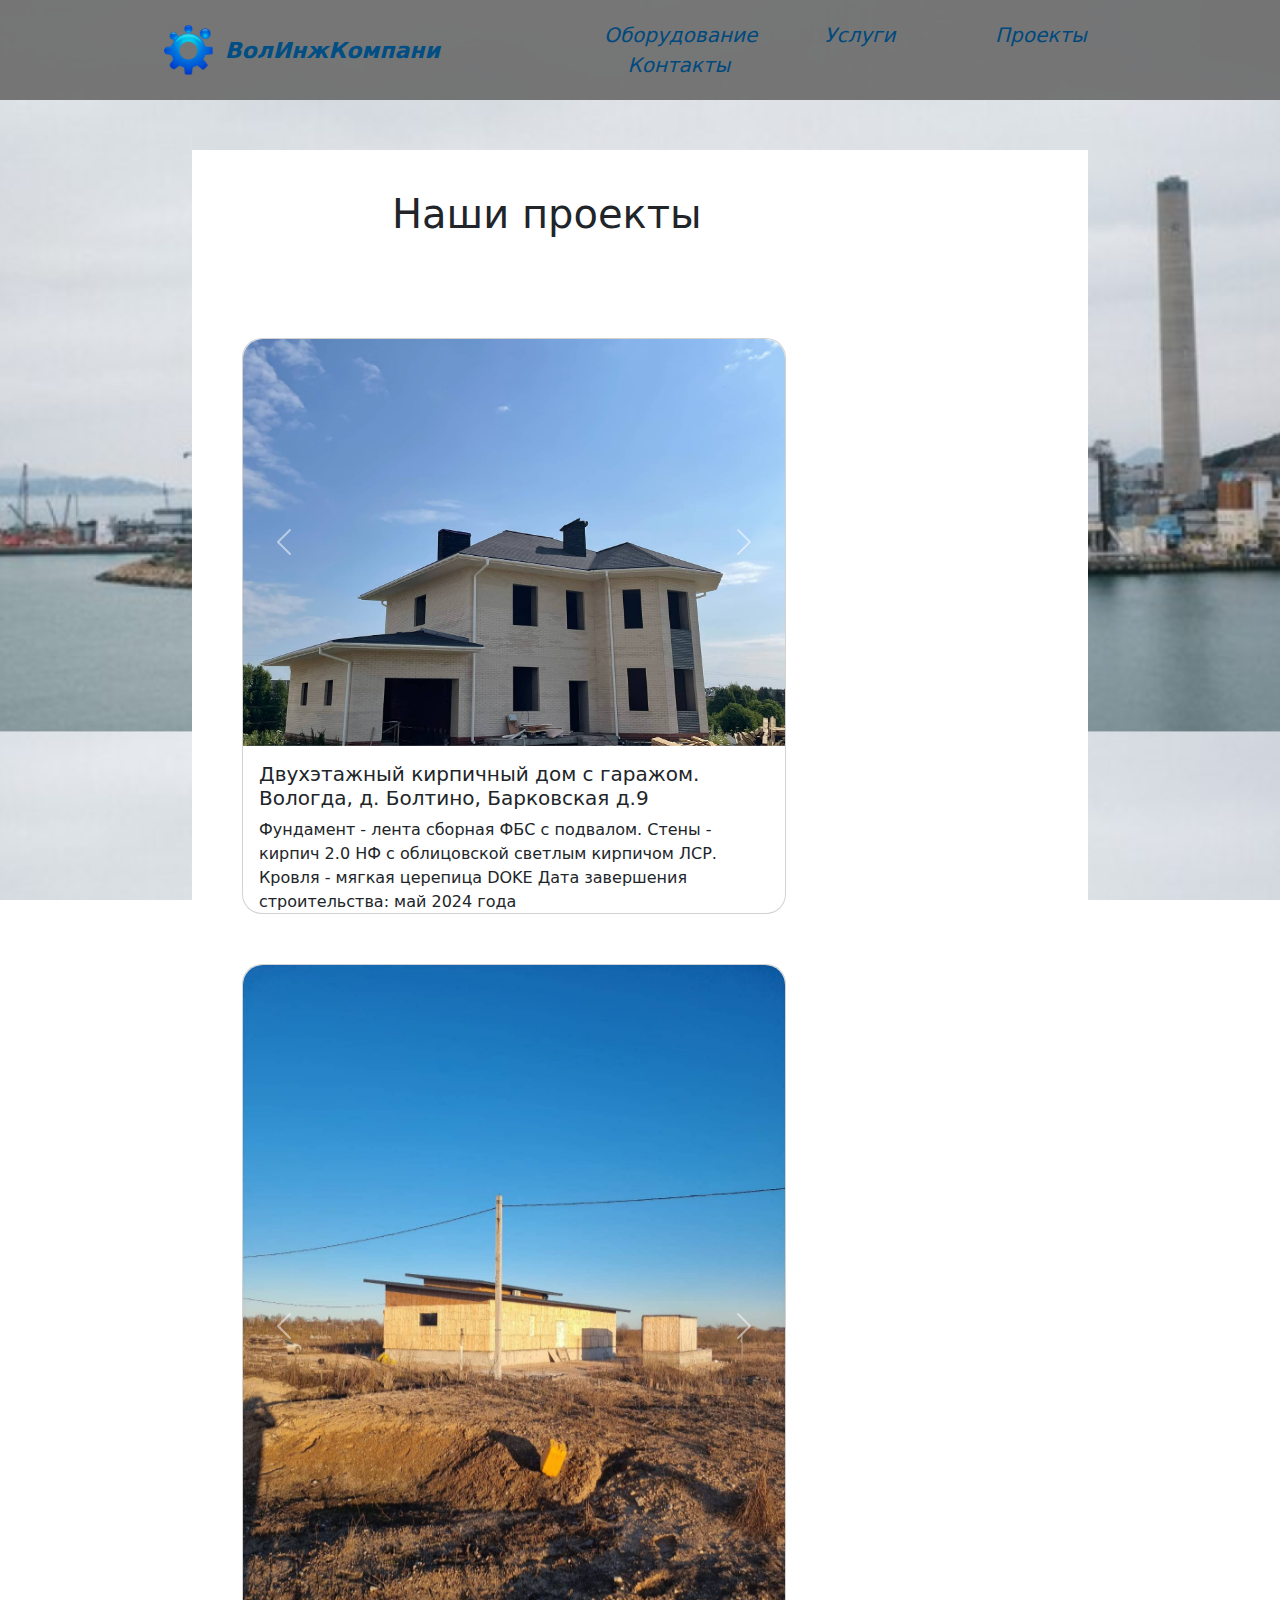
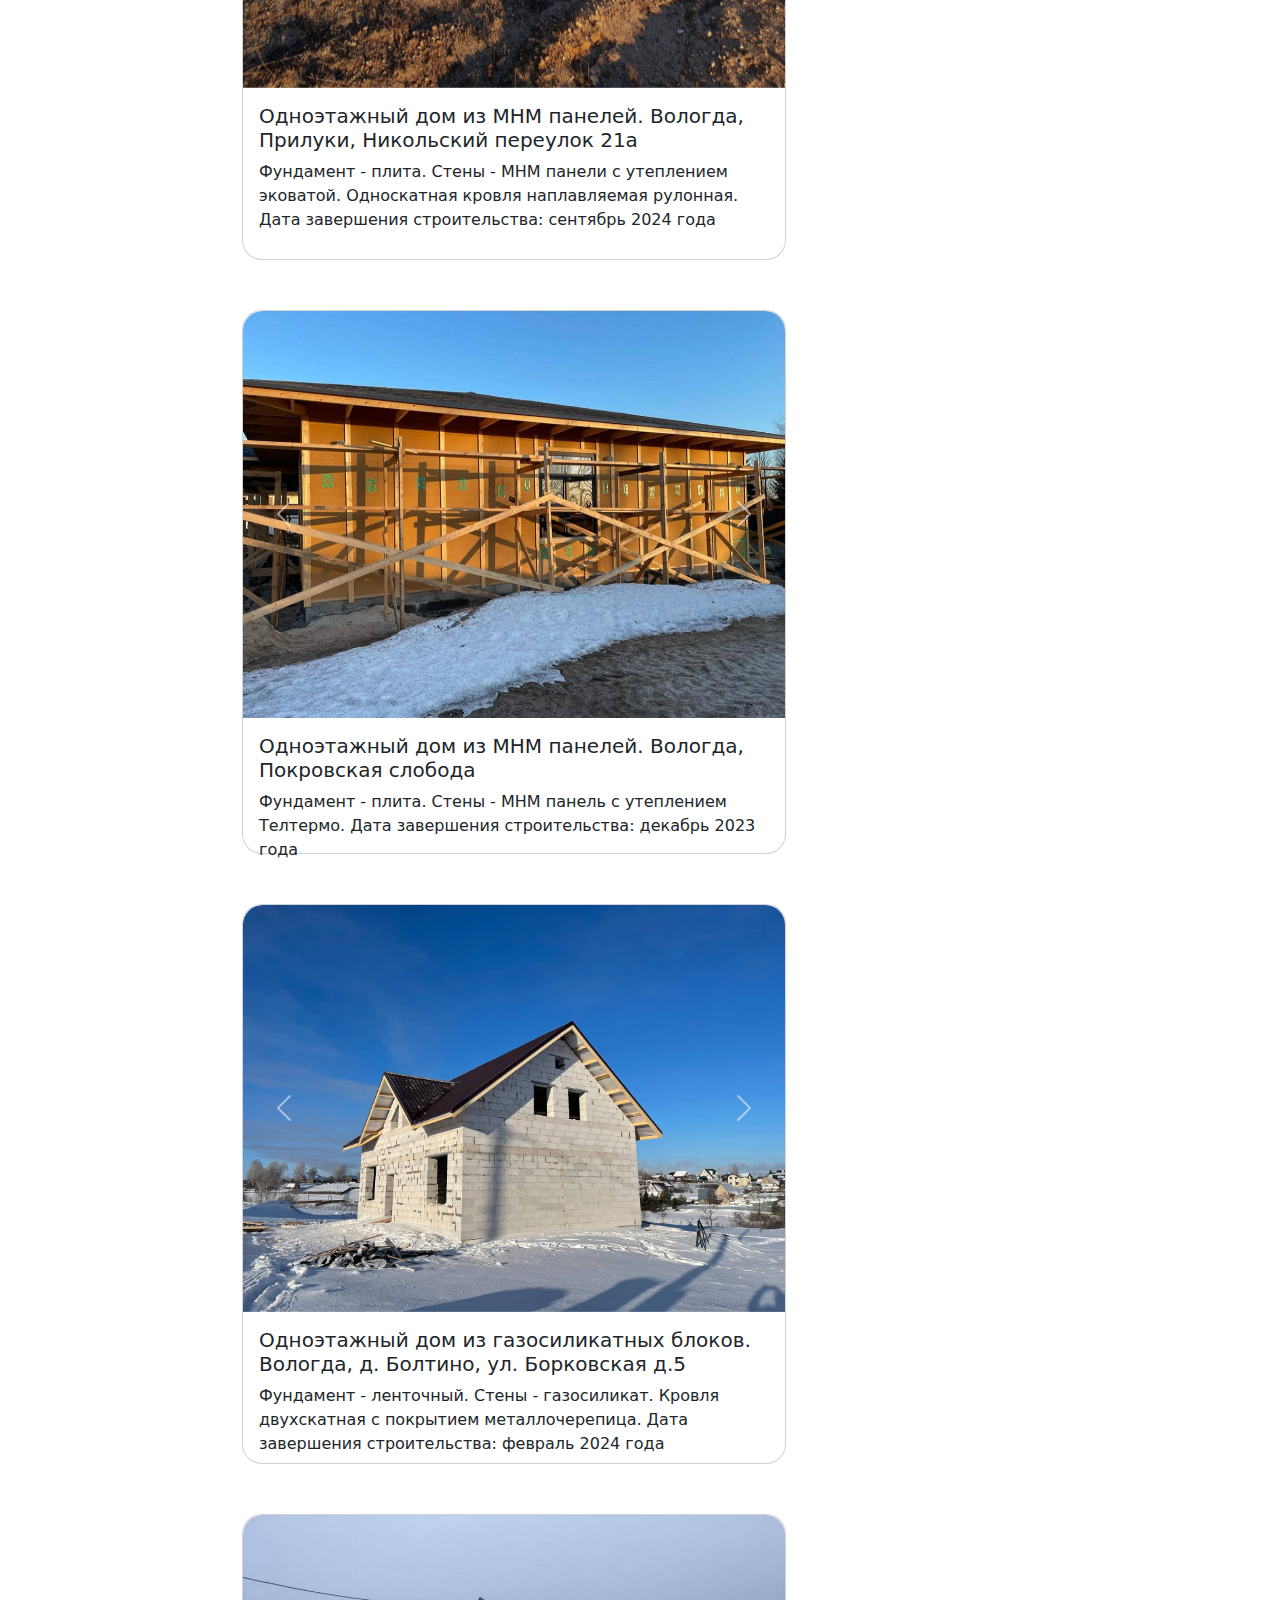
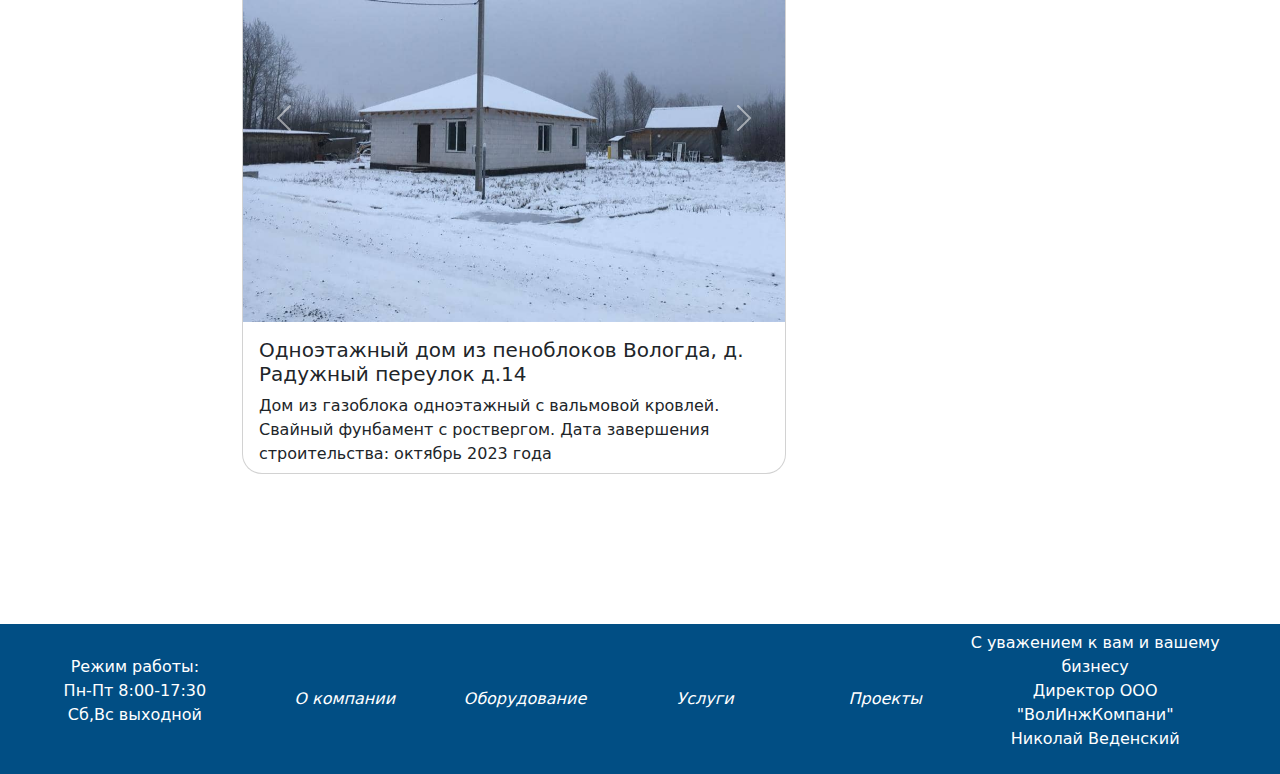
==== project.html @ 5e0e1bfe "Add files via upload" ====
<!DOCTYPE html>
<html lang="en">
<head>
    <link rel="icon" href="img/logo.png" />
    <meta charset="UTF-8">
    <meta name="viewport" content="width=device-width, initial-scale=1.0">
    <link rel="stylesheet" href="style.css" />
    <link href="https://cdn.jsdelivr.net/npm/bootstrap@5.3.3/dist/css/bootstrap.min.css" rel="stylesheet" integrity="sha384-QWTKZyjpPEjISv5WaRU9OFeRpok6YctnYmDr5pNlyT2bRjXh0JMhjY6hW+ALEwIH" crossorigin="anonymous">
    <title>ВолИнжКомпани-Проекты</title>
</head>
<body style="display: flex; align-items: center; flex-direction: column;">
    <header>
        <div class="logo">
          <a name="kompan" class="logo" href="index.html"><img src="img/logo.png" style="margin-right: 10px; height: 50px;" alt="логотип" />ВолИнжКомпани</a>
        </div>
        <div class="hd-button">
          <a class="hd-bs" href="#obor">Оборудование</a>
          <a class="hd-bs" href="#equi">Услуги</a>
          <a class="hd-bs" href="#project1">Проекты</a>
          <a class="hd-bs" href="#kontact">Контакты</a>
        </div>
      </header>

    <div class="body-project2">
        <h1 style="margin-top: 40px;" class="h1_ob"><a name="project1" href="#"></a>Наши проекты</h1 >


            <div class="proj-b" style="width: 100%;padding: 50px;">
              <div class="card" style="width: 34rem;height: 36rem; border-radius: 20px; ">
                <div id="carouselExample" class="carousel slide">
                    <div class="carousel-inner" style="border-radius: 20px 20px 0 0;">
                      <div class="carousel-item active ">
                        <img src="img/project1/image1.jpg" class="d-block w-100" alt="...">
                      </div>
                      <div class="carousel-item">
                        <img src="img/project1/image2.jpg" class="d-block w-100" alt="...">
                      </div>
                      <div class="carousel-item">
                        <img src="img/project1/image3.jpg" class="d-block w-100" alt="...">
                      </div><div class="carousel-item">
                        <img src="img/project1/image4.jpg" class="d-block w-100" alt="...">
                      </div>
                    </div>
                    <button class="carousel-control-prev" type="button" data-bs-target="#carouselExample" data-bs-slide="prev">
                      <span class="carousel-control-prev-icon" aria-hidden="true"></span>
                      <span class="visually-hidden">Предыдущий</span>
                    </button>
                    <button class="carousel-control-next" type="button" data-bs-target="#carouselExample" data-bs-slide="next">
                      <span class="carousel-control-next-icon" aria-hidden="true"></span>
                      <span class="visually-hidden">Следующий</span>
                    </button>
                  </div>
                <div class="card-body">
                  <h5 class="card-title">Двухэтажный кирпичный дом с гаражом. Вологда, д. Болтино, Барковская д.9</h5>
                  <p class="card-text">Фундамент - лента сборная ФБС с подвалом. Стены - кирпич 2.0 НФ с облицовской светлым кирпичом ЛСР. Кровля - мягкая церепица DOKE
                    Дата завершения строительства: май 2024 года</p>
                </div>
              </div> 

              <div class="card" style="width: 34rem; height: 56rem; border-radius: 20px;">
                <div id="carouselExample1" class="carousel slide">
                    <div class="carousel-inner" style="border-radius: 20px 20px 0 0;">
                      <div class="carousel-item active">
                        <img src="img/project2/image1.jpg" class="d-block w-100" alt="...">
                      </div>
                      <div class="carousel-item">
                        <img src="img/project2/image2.jpg" class="d-block w-100" alt="...">
                      </div>
                      <div class="carousel-item">
                        <img src="img/project2/image3.jpg" class="d-block w-100" alt="...">
                      </div><div class="carousel-item">
                        <img src="img/project2/image4.jpg" class="d-block w-100" alt="...">
                      </div>
                    </div>
                    <button class="carousel-control-prev" type="button" data-bs-target="#carouselExample1" data-bs-slide="prev">
                      <span class="carousel-control-prev-icon" aria-hidden="true"></span>
                      <span class="visually-hidden">Предыдущий</span>
                    </button>
                    <button class="carousel-control-next" type="button" data-bs-target="#carouselExample1" data-bs-slide="next">
                      <span class="carousel-control-next-icon" aria-hidden="true"></span>
                      <span class="visually-hidden">Следующий</span>
                    </button>
                  </div>
                <div class="card-body">
                  <h5 class="card-title">Одноэтажный дом из MHM панелей. Вологда, Прилуки, Никольский переулок 21а</h5>
                  <p class="card-text">Фундамент - плита. Стены - MHM панели с утеплением эковатой. Односкатная кровля наплавляемая рулонная.
                    Дата завершения строительства: сентябрь 2024 года</p>
                </div>
              </div>


              <div class="card" style="width: 34rem; height:34rem ; border-radius: 20px;">
                <div id="carouselExample2" class="carousel slide">
                    <div class="carousel-inner" style="border-radius: 20px 20px 0 0;">
                      <div class="carousel-item active">
                        <img src="img/project3/image1.jpg" class="d-block w-100" alt="...">
                      </div>
                      <div class="carousel-item">
                        <img src="img/project3/image2.jpg" class="d-block w-100" alt="...">
                      </div>
                      <div class="carousel-item">
                        <img src="img/project3/image3.jpg" class="d-block w-100" alt="...">
                      </div><div class="carousel-item">
                        <img src="img/project3/image4.jpg" class="d-block w-100" alt="...">
                      </div><div class="carousel-item">
                        <img src="img/project3/image5.jpg" class="d-block w-100" alt="...">
                      </div>
                    </div>
                    <button class="carousel-control-prev" type="button" data-bs-target="#carouselExample2" data-bs-slide="prev">
                      <span class="carousel-control-prev-icon" aria-hidden="true"></span>
                      <span class="visually-hidden">Предыдущий</span>
                    </button>
                    <button class="carousel-control-next" type="button" data-bs-target="#carouselExample2" data-bs-slide="next">
                      <span class="carousel-control-next-icon" aria-hidden="true"></span>
                      <span class="visually-hidden">Следующий</span>
                    </button>
                  </div>
                <div class="card-body">
                  <h5 class="card-title">Одноэтажный дом из МНМ панелей. Вологда, Покровская слобода</h5>
                  <p class="card-text">Фундамент - плита. Стены - MHM панель с утеплением Телтермо. 
                    Дата завершения строительства: декабрь 2023 года</p>
                </div>
              </div>

              <div class="card" style="width: 34rem; height:35rem ; border-radius: 20px;">
                <div id="carouselExample3" class="carousel slide">
                    <div class="carousel-inner" style="border-radius: 20px 20px 0 0;">
                      <div class="carousel-item active">
                        <img src="img/project4/image1.jpg" class="d-block w-100" alt="...">
                      </div>
                      <div class="carousel-item">
                        <img src="img/project4/image2.jpg" class="d-block w-100" alt="...">
                      </div>
                      <div class="carousel-item">
                        <img src="img/project4/image3.jpg" class="d-block w-100" alt="...">
                      </div><div class="carousel-item">
                        <img src="img/project4/image4.jpg" class="d-block w-100" alt="...">
                      </div><div class="carousel-item">
                        <img src="img/project4/image5.jpg" class="d-block w-100" alt="...">
                      </div><div class="carousel-item">
                        <img src="img/project4/image6.jpg" class="d-block w-100" alt="...">
                      </div>
                    </div>
                    <button class="carousel-control-prev" type="button" data-bs-target="#carouselExample3" data-bs-slide="prev">
                      <span class="carousel-control-prev-icon" aria-hidden="true"></span>
                      <span class="visually-hidden">Предыдущий</span>
                    </button>
                    <button class="carousel-control-next" type="button" data-bs-target="#carouselExample3" data-bs-slide="next">
                      <span class="carousel-control-next-icon" aria-hidden="true"></span>
                      <span class="visually-hidden">Следующий</span>
                    </button>
                  </div>
                <div class="card-body">
                  <h5 class="card-title">Одноэтажный дом из газосиликатных блоков. Вологда, д. Болтино, ул. Борковская д.5</h5>
                  <p class="card-text">Фундамент - ленточный. Стены - газосиликат. Кровля двухскатная с покрытием металлочерепица.
                    Дата завершения строительства: февраль 2024 года</p>
                </div>
              </div>


              <div class="card" style="width: 34rem; height:35rem ; border-radius: 20px;">
                <div id="carouselExample4" class="carousel slide">
                    <div class="carousel-inner" style="border-radius: 20px 20px 0 0;">
                      <div class="carousel-item active">
                        <img src="img/project5/image1.jpg" class="d-block w-100" alt="...">
                      </div>
                      <div class="carousel-item">
                        <img src="img/project5/image2.jpg" class="d-block w-100" alt="...">
                      </div>
                      <div class="carousel-item">
                        <img src="img/project5/image3.jpg" class="d-block w-100" alt="...">
                      </div>
                    </div>
                    <button class="carousel-control-prev" type="button" data-bs-target="#carouselExample4" data-bs-slide="prev">
                      <span class="carousel-control-prev-icon" aria-hidden="true"></span>
                      <span class="visually-hidden">Предыдущий</span>
                    </button>
                    <button class="carousel-control-next" type="button" data-bs-target="#carouselExample4" data-bs-slide="next">
                      <span class="carousel-control-next-icon" aria-hidden="true"></span>
                      <span class="visually-hidden">Следующий</span>
                    </button>
                  </div>
                <div class="card-body">
                  <h5 class="card-title">Одноэтажный дом из пеноблоков Вологда, д. Радужный переулок д.14</h5>
                  <p class="card-text">Дом из газоблока одноэтажный с вальмовой кровлей. Свайный фунбамент с роствергом.
                    Дата завершения строительства: октябрь 2023 года</p>
                </div>
              </div>



            </div>
    </div>





<footer>
        <div class="foot-body" >
          <p class="p-foot">Режим работы: <br> Пн-Пт 8:00-17:30 <br>Сб,Вс выходной</p>
          <div class="ft-button">
            <a class="ft-bs" href="#kompan">О компании</a>
            <a class="ft-bs" href="#obor">Оборудование</a>
            <a class="ft-bs" href="#equi">Услуги</a>
            <a class="ft-bs" href="#project1">Проекты</a>
          </div>

          <p style="margin-right: 50px;" class="p-foot">С уважением к вам и вашему бизнесу <br>Директор ООО "ВолИнжКомпани"<br> Николай Веденский </p>
        </div>
      </footer>

      <script src="https://cdn.jsdelivr.net/npm/bootstrap@5.3.3/dist/js/bootstrap.bundle.min.js" integrity="sha384-YvpcrYf0tY3lHB60NNkmXc5s9fDVZLESaAA55NDzOxhy9GkcIdslK1eN7N6jIeHz" crossorigin="anonymous"></script>
  </body>
</html>
---- style.css ----
* {
  margin: 0;
  padding: 0;
}
body {
  background-image: url(img/ff.png);
  background-size: 100%;
  background-attachment: fixed;
}
header {
  width: 100%;
  display: flex;
  align-items: center;
  justify-content: space-evenly;
  height: 100px;
  background-color: rgba(105, 105, 105, 0.9);
  /* position: sticky; */
  top: 0;
}
.logo {
  display: flex;
  align-items: center;
  font-size: 22px;
  color: #014e84;
  font-style: italic;
  font-weight: 600;
  text-decoration: none;
}
.hd-button {
  display: flex;
  flex-wrap: wrap;
  width: 40%;
  justify-content: space-between;
}
.hd-bs {
  width: 150px;
  text-align: center;
  text-decoration: none;
  color: #00497e;
  font-size: 20px;
  font-style: italic;
}









.ofer {
  height: 90vh;
  width: 100%;
  display: flex;
  flex-direction: column;
  align-items: center;
  justify-content: space-evenly;
}
.h1-of {
  color: white;
  font-size: 50px;
  text-shadow:1px 1px 2px black;
}
.h2-of {
  color: white;
  font-size: 30px;
  text-shadow:1px 1px 2px black;
  text-align: center;
}
.of-button{
  text-decoration: none;
  color: #00497e;
  background-color: rgb(255, 255, 255,0.7);
  transition: background-color 0.6s;
  font-size: 25px;
  padding: 10px;
  border: 2px solid #00497e;
  border-radius: 10px;
}
.of-button:hover{
  background-color: #00497e;
  color: white;
}







/*О компании */


.info-company {
  width: 100%;
  /* height: 90vh; */
  background-color: white;
    
}
.h1-info{
  text-shadow:1px 0px 2px black;
  padding-left: 450px;
  padding-top: 20px;
  padding-bottom: 20px;
  font-size: 40px;
}
.inf-cart{
  padding-left: 200px;
  padding-right: 200px;
  display: flex;
  justify-content: space-between;
  flex-wrap: wrap;

}

.h1-carts{
  padding: 20px;
  color: white;
  font-size: 25px;
  text-shadow:1px 1px 2px black;
  
}
.ul-carts{
  /* display: none; */
  padding-left: 40px;
  padding-right: 20px;
  color: white;
  font-size: 17px;
  padding-top: 30px;
  height: 300px;
  border-radius: 20px;
  background-color: rgb(0, 0, 0,0.6);
  opacity: 0;
  /* animation: ul-carts 5s forwards; */
}

.inf-carts{
  margin-bottom: 50px;
  transition-duration: 1s;
  width: 400px;
  height: 300px;
  background-image: url(img/postavka.png);
  background-size: cover;
  border-radius: 20px;
}
.inf-carts:hover .h1-carts{
  display: none;
  cursor: default;
}
.inf-carts:hover .ul-carts{
  /* display: block;  */
  opacity: 1;
  cursor: default;
  transition: 1s; 
}

.inf-carts1{
  margin-bottom: 50px;
  transition-duration: 1s;
  width: 400px;
  height: 300px;
  background-image: url(img/montazh.png);
  background-size: cover;
  border-radius: 20px;
}
.inf-carts1:hover .h1-carts{
  display: none;
  cursor: default;
  
}
.inf-carts1:hover .ul-carts{
  /* display: block;  */
  transition: 1s;
  opacity: 1;
  cursor: default;
}

.inf-carts2{
  margin-bottom: 50px;
  transition-duration: 1s;
  width: 400px;
  height: 300px;
  background-image: url(img/stroitelstvo.png);
  background-size: cover;
  border-radius: 20px;
}
.inf-carts2:hover .h1-carts{
  cursor: default;
  display: none;
  
}
.inf-carts2:hover .ul-carts{
  /* display: block;  */
  transition: 1s;
  opacity: 1;
  cursor: default;
}








/* Оборудование */

.qwe{
  width: 100%;
  height: 40vh;
  background-image: url(img/fon-ob.jpg);
  background-size: 120%;
  background-attachment: fixed;
  display: flex;
  align-items: center;
  justify-content: center;

}
.offer{
  width: 60%;
  height: 150px;
  background-color: rgb(255, 255, 255,0.7);
  border-radius: 20px;
  border: 2px solid black;
  box-shadow: -2px -2px 4px rgb(255, 255, 255,);
  display: flex;
  align-items: center;
  justify-content: center;
}
.offer-animation{
  text-align: center;
  font-size: 50px;
  text-shadow: 0px 1px 1px black;
}









.equipment{
  /* width: 100%; */
  padding-bottom: 150px;
  background-color: white;
}
.h1-eq{
  /* text-shadow:1px 0px 2px black; */
  padding-left: 250px;
  padding-top: 20px;
  padding-bottom: 20px;
  font-size: 40px;
}
.equipment{
  display: flex;
  flex-direction: column;
  padding-left: 250px;
}
.zag-equi{
  cursor: default;
  margin-left: 150px;
  padding: 10px;
  width: 600px;
  /* height: 100px; */
  font-size: 30px;
  
}
.ul-equi{
  font-size: 20px;
  opacity: 0;
  padding: 10px 10px 10px 30px;
  border: 1px solid black;
  background-color: white;
  position: absolute;
  margin-left: 50px;
  border-radius: 10px;
}
.zag-equi:hover .ul-equi{
  opacity: 1;
  transition: 1s;
  cursor:default;
}



.prj_b{
  text-align: center;
  text-decoration: none;
  color: #00497e;
  background-color: rgb(255, 255, 255,0.7);
  transition: background-color 0.3s;
  font-size: 25px;
  width: 150px;
  padding: 10px;
  border: 2px solid #00497e;
  border-radius: 10px;
}
.prj_b:hover{
  background-color: #00497e;
  color: white;
  cursor: pointer;
}

.h1_ob{
  font-size: 40px;
  /* text-align: center; */
  margin-bottom: 50px;
  padding-left: 200px;
}
.body-project{
  padding-left: 300px;
  background-color: white;
  padding-bottom:  100px;

}



.proj-b{
  
  /* background-color: #014e84; */
  /* height: 90vh; */
  /* margin-bottom: 100px; */

  display: flex;
  flex-wrap: wrap;
  justify-content: space-between;

}









.proj-but{
  
  margin-left: 35%;
  text-decoration: none;
  color: #00497e;
  background-color: rgb(255, 255, 255,0.7);
  transition: background-color 0.3s;
  font-size: 18px;
  width: 150px;
  padding: 10px;
  border: 2px solid #00497e;
  border-radius: 10px;
}
.proj-but:hover{
  background-color: #00497e;
  color: white;
  cursor: pointer;
}














.order{
  height:500px;
  display: flex;
  align-items: center;
  justify-content: center;
}
.order-back{
  flex-direction: column;
  background-color: rgb(255, 255, 255,0.8);
  width: 1000px;
  height: 300px;
  border-radius: 20px;
  border: 3px solid black;
  display: flex;
  align-items: center;
  justify-content: space-evenly;
}


.order-inp{
  
  font-size: 18px;
  padding: 10px;
  border-radius: 5px;
}

.order-but{
  
  text-align: center;
  text-decoration: none;
  color: #00497e;
  background-color: rgb(255, 255, 255,0.7);
  transition: background-color 0.3s;
  font-size: 16px;
  width: 150px;
  padding: 10px;
  border: 2px solid #00497e;
  border-radius: 10px;
}
.order-but:hover{
  background-color: #00497e;
  color: white;
  cursor: pointer;
}
.order-op{
  font-size: 20px;
}
.order-h1{
  font-size: 40px;
}
.page-title {
  text-align: center;
}

.slider-container {
  position: relative;
  width: 600px;
  height: 900px;
  margin: 0 auto;
  overflow: hidden;
  /* margin-bottom: 0px; */
}
.slider-container2 {
  position: relative;
  width: 600px;
  height: 500px;
  margin: 0 auto;
  overflow: hidden;
  margin-bottom: 50px;
}
.slider {
  display: flex;
  transition: transform 0.5s ease-in-out;
}
.slider2 {
  display: flex;
  transition: transform 0.5s ease-in-out;
}

.slider img {
  width: 100%;
  height: 100%;
  object-fit: cover;
}
.slider2 img {
  width: 100%;
  height: 100%;
  object-fit: cover;
}
.prev-button,
.next-button {
  position: absolute;
  top: 50%;
  transform: translateY(-50%);
  width: 50px;
  height: 50px;
  background-color: transparent;
  border: none;
  font-size: 24px;
  color:#014e84 ;
  cursor: pointer;
}

.prev-button {
  left: 10px;
}

.next-button {
  right: 10px;
}

.body-slider{
  background-color: white;
  display: flex;
  align-items: center;
  flex-direction: column;
  padding-top: 50px;
}
.h1-sl{
  font-size: 40px;
  margin-bottom: 50px;
}


.cont{
  font-size: 18px;
  font-weight: bold;
}
footer{
  display: flex;
  justify-content: center;
  height: 150px;
  width: 100%;
  background-color: white;
}
.foot-body{
  background-color: #014e84;
  width: 100%;
  height: 100%;
  display: flex;
  align-items: center;
  justify-content: space-between;
  /* padding-left: 5%;
  padding-right: 5%; */
}
.p-foot{
  color: #fff;
  text-align: center;
  width: 400px;
}
.ft-button {
  display: flex;
  flex-wrap: wrap;
  width: 80%;
  justify-content: space-between;
}
.ft-bs {
  width: 150px;
  text-align: center;
  text-decoration: none;
  color: #ffffff;
  font-size: 16px;
  font-style: italic;
}





.body-test{
  background-color: white;
  width: 70%;
  height: 800px;
}
.card{
  margin-bottom: 50px;
}






/* project.html */

.body-project2{
  width: 70%;
  /* height: 70vh; */
  margin-bottom: 50px;
  margin-top: 50px;
  background-color: white;
}
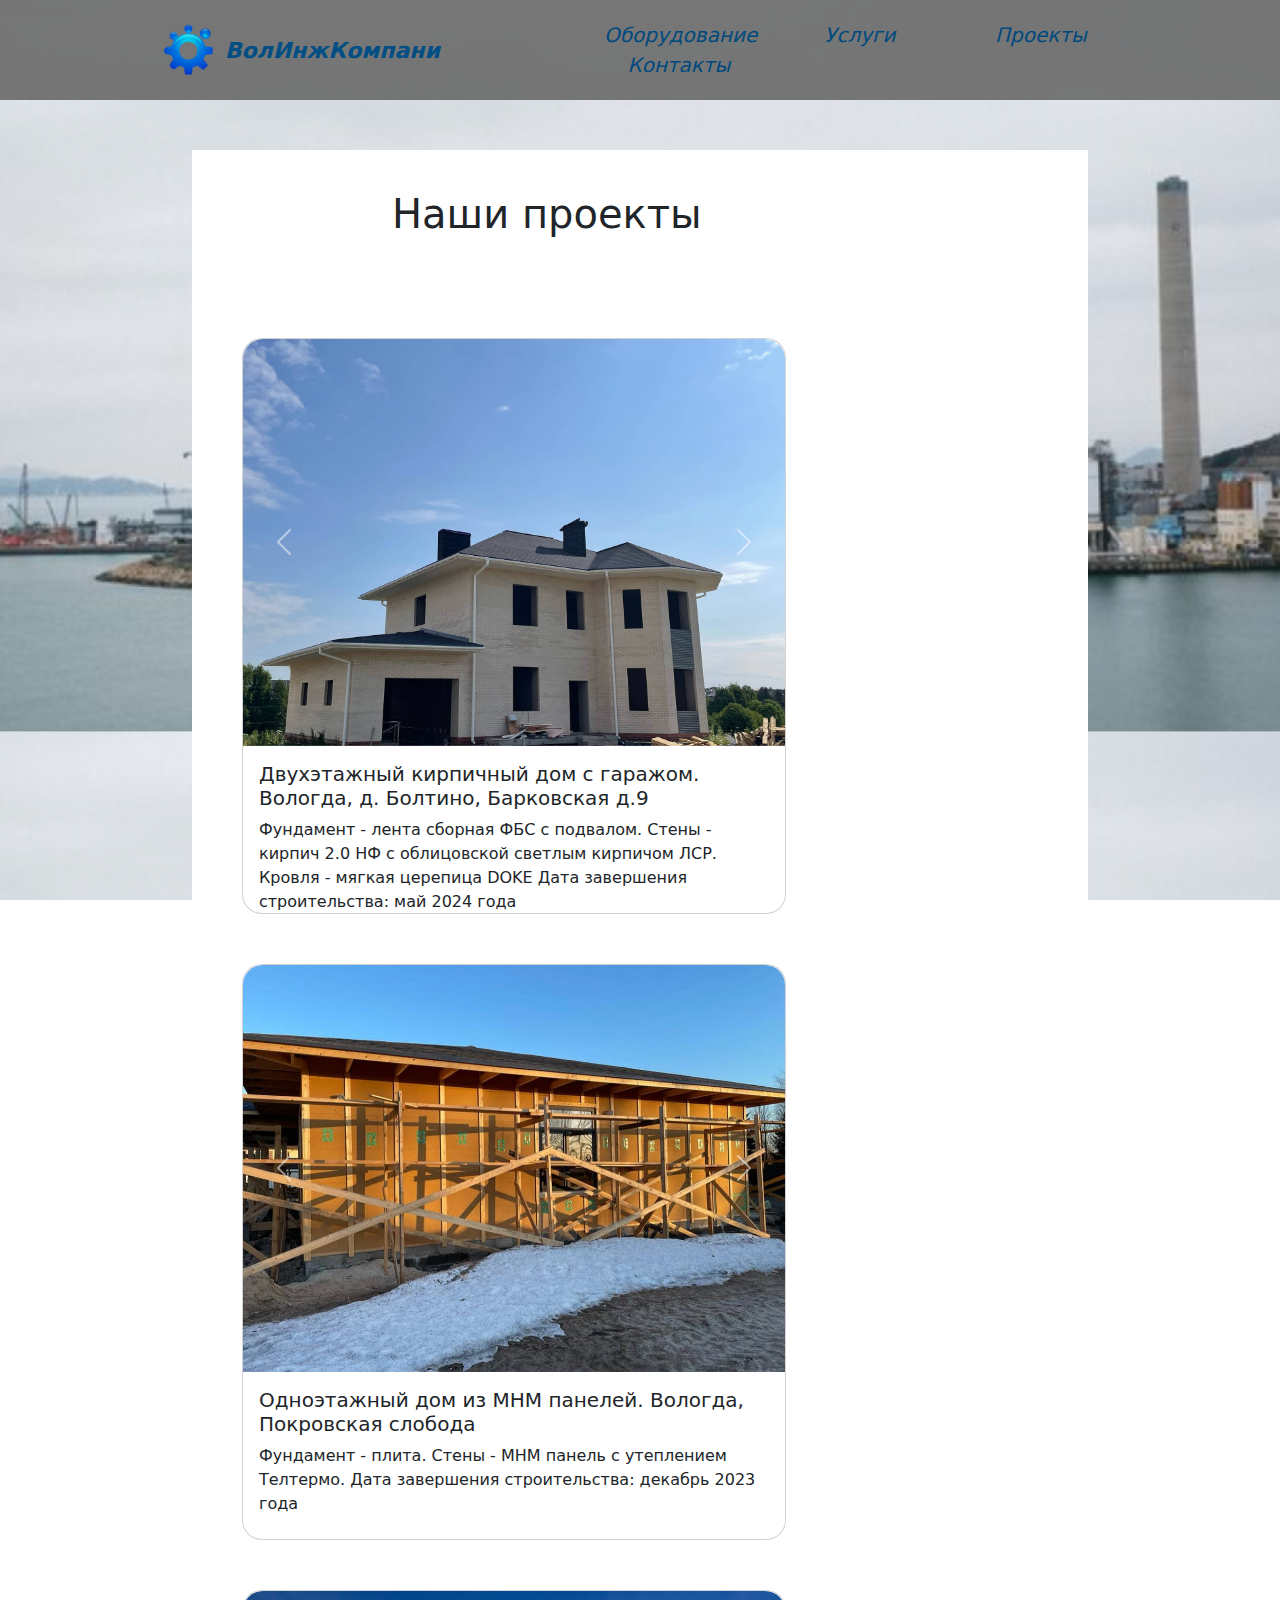
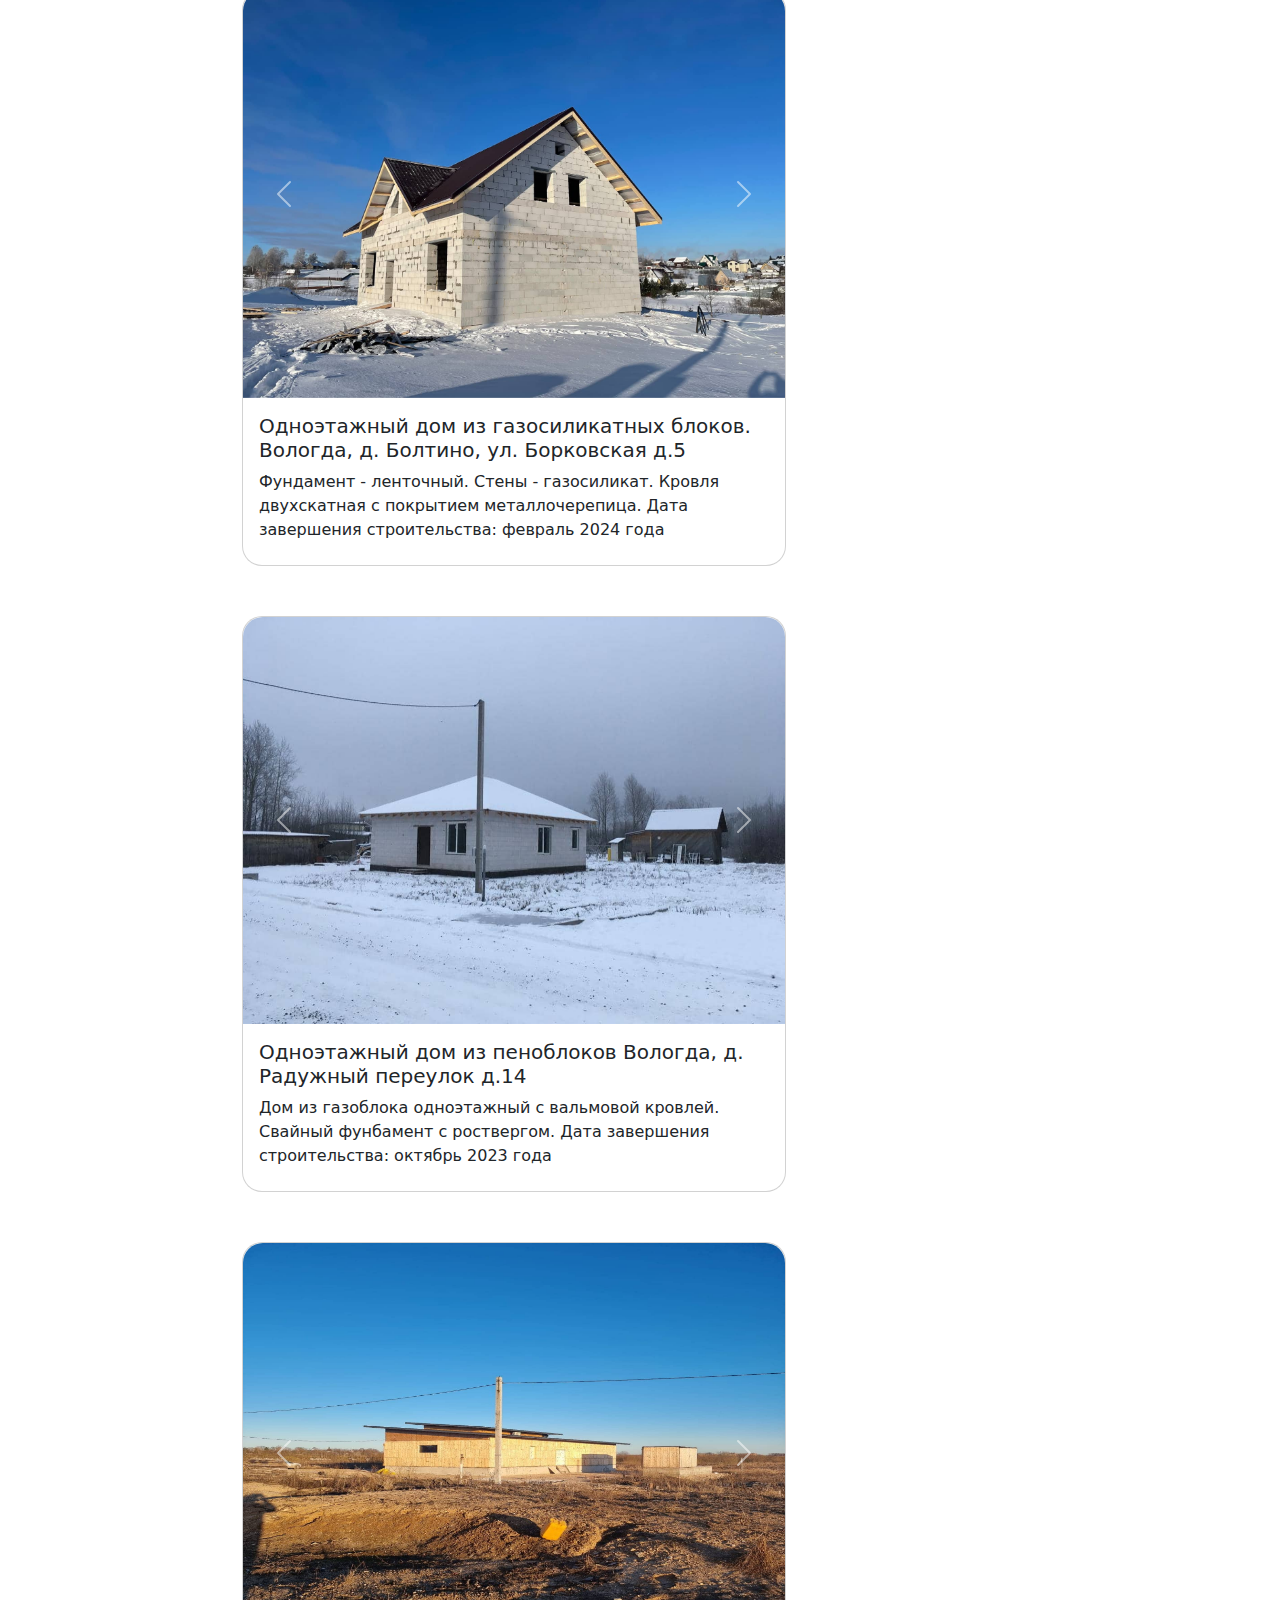
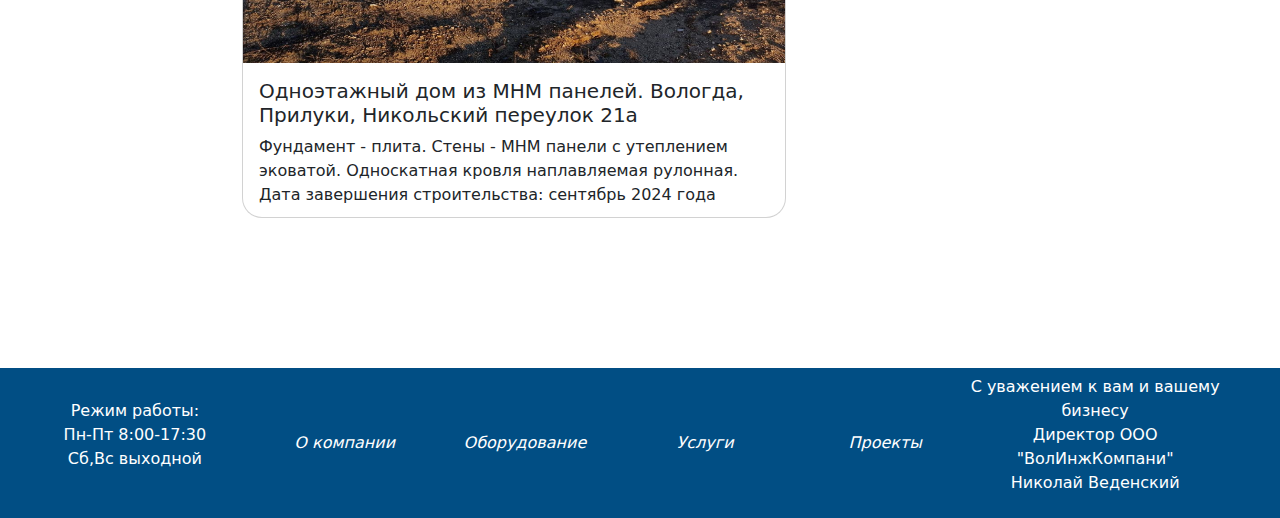
==== commit 0cb21484: "Add files via upload" ====
--- a/project.html
+++ b/project.html
@@ -57,19 +57,119 @@
                 </div>
               </div> 
 
-              <div class="card" style="width: 34rem; height: 56rem; border-radius: 20px;">
+             
+
+              <div class="card" style="width: 34rem; height:36rem ; border-radius: 20px;">
+                <div id="carouselExample2" class="carousel slide">
+                    <div class="carousel-inner" style="border-radius: 20px 20px 0 0;">
+                      <div class="carousel-item active">
+                        <img src="img/project3/image1.jpg" class="d-block w-100" alt="...">
+                      </div>
+                      <div class="carousel-item">
+                        <img src="img/project3/image2.jpg" class="d-block w-100" alt="...">
+                      </div>
+                      <div class="carousel-item">
+                        <img src="img/project3/image3.jpg" class="d-block w-100" alt="...">
+                      </div><div class="carousel-item">
+                        <img src="img/project3/image4.jpg" class="d-block w-100" alt="...">
+                      </div><div class="carousel-item">
+                        <img src="img/project3/image5.jpg" class="d-block w-100" alt="...">
+                      </div>
+                    </div>
+                    <button class="carousel-control-prev" type="button" data-bs-target="#carouselExample2" data-bs-slide="prev">
+                      <span class="carousel-control-prev-icon" aria-hidden="true"></span>
+                      <span class="visually-hidden">Предыдущий</span>
+                    </button>
+                    <button class="carousel-control-next" type="button" data-bs-target="#carouselExample2" data-bs-slide="next">
+                      <span class="carousel-control-next-icon" aria-hidden="true"></span>
+                      <span class="visually-hidden">Следующий</span>
+                    </button>
+                  </div>
+                <div class="card-body">
+                  <h5 class="card-title">Одноэтажный дом из МНМ панелей. Вологда, Покровская слобода</h5>
+                  <p class="card-text">Фундамент - плита. Стены - MHM панель с утеплением Телтермо. 
+                    Дата завершения строительства: декабрь 2023 года</p>
+                </div>
+              </div>
+
+              <div class="card" style="width: 34rem; height:36rem ; border-radius: 20px;">
+                <div id="carouselExample3" class="carousel slide">
+                    <div class="carousel-inner" style="border-radius: 20px 20px 0 0;">
+                      <div class="carousel-item active">
+                        <img src="img/project4/image1.jpg" class="d-block w-100" alt="...">
+                      </div>
+                      <div class="carousel-item">
+                        <img src="img/project4/image2.jpg" class="d-block w-100" alt="...">
+                      </div>
+                      <div class="carousel-item">
+                        <img src="img/project4/image3.jpg" class="d-block w-100" alt="...">
+                      </div><div class="carousel-item">
+                        <img src="img/project4/image4.jpg" class="d-block w-100" alt="...">
+                      </div><div class="carousel-item">
+                        <img src="img/project4/image5.jpg" class="d-block w-100" alt="...">
+                      </div><div class="carousel-item">
+                        <img src="img/project4/image6.jpg" class="d-block w-100" alt="...">
+                      </div>
+                    </div>
+                    <button class="carousel-control-prev" type="button" data-bs-target="#carouselExample3" data-bs-slide="prev">
+                      <span class="carousel-control-prev-icon" aria-hidden="true"></span>
+                      <span class="visually-hidden">Предыдущий</span>
+                    </button>
+                    <button class="carousel-control-next" type="button" data-bs-target="#carouselExample3" data-bs-slide="next">
+                      <span class="carousel-control-next-icon" aria-hidden="true"></span>
+                      <span class="visually-hidden">Следующий</span>
+                    </button>
+                  </div>
+                <div class="card-body">
+                  <h5 class="card-title">Одноэтажный дом из газосиликатных блоков. Вологда, д. Болтино, ул. Борковская д.5</h5>
+                  <p class="card-text">Фундамент - ленточный. Стены - газосиликат. Кровля двухскатная с покрытием металлочерепица.
+                    Дата завершения строительства: февраль 2024 года</p>
+                </div>
+              </div>
+
+
+              <div class="card" style="width: 34rem; height:36rem ; border-radius: 20px;">
+                <div id="carouselExample4" class="carousel slide">
+                    <div class="carousel-inner" style="border-radius: 20px 20px 0 0;">
+                      <div class="carousel-item active">
+                        <img src="img/project5/image1.jpg" class="d-block w-100" alt="...">
+                      </div>
+                      <div class="carousel-item">
+                        <img src="img/project5/image2.jpg" class="d-block w-100" alt="...">
+                      </div>
+                      <div class="carousel-item">
+                        <img src="img/project5/image3.jpg" class="d-block w-100" alt="...">
+                      </div>
+                    </div>
+                    <button class="carousel-control-prev" type="button" data-bs-target="#carouselExample4" data-bs-slide="prev">
+                      <span class="carousel-control-prev-icon" aria-hidden="true"></span>
+                      <span class="visually-hidden">Предыдущий</span>
+                    </button>
+                    <button class="carousel-control-next" type="button" data-bs-target="#carouselExample4" data-bs-slide="next">
+                      <span class="carousel-control-next-icon" aria-hidden="true"></span>
+                      <span class="visually-hidden">Следующий</span>
+                    </button>
+                  </div>
+                <div class="card-body">
+                  <h5 class="card-title">Одноэтажный дом из пеноблоков Вологда, д. Радужный переулок д.14</h5>
+                  <p class="card-text">Дом из газоблока одноэтажный с вальмовой кровлей. Свайный фунбамент с роствергом.
+                    Дата завершения строительства: октябрь 2023 года</p>
+                </div>
+              </div>
+
+              <div class="card" style="width: 34rem; height: 36rem; border-radius: 20px;">
                 <div id="carouselExample1" class="carousel slide">
                     <div class="carousel-inner" style="border-radius: 20px 20px 0 0;">
                       <div class="carousel-item active">
-                        <img src="img/project2/image1.jpg" class="d-block w-100" alt="...">
-                      </div>
-                      <div class="carousel-item">
-                        <img src="img/project2/image2.jpg" class="d-block w-100" alt="...">
-                      </div>
-                      <div class="carousel-item">
-                        <img src="img/project2/image3.jpg" class="d-block w-100" alt="...">
-                      </div><div class="carousel-item">
-                        <img src="img/project2/image4.jpg" class="d-block w-100" alt="...">
+                        <img src="img/project2/image1.jpg" style="height: 420px;" class="d-block w-100" alt="...">
+                      </div>
+                      <div class="carousel-item">
+                        <img src="img/project2/image2.jpg" style="height: 420px;" class="d-block w-100" alt="...">
+                      </div>
+                      <div class="carousel-item">
+                        <img src="img/project2/image3.jpg" style="height: 420px;" class="d-block w-100" alt="...">
+                      </div><div class="carousel-item">
+                        <img src="img/project2/image4.jpg" style="height: 420px;" class="d-block w-100" alt="...">
                       </div>
                     </div>
                     <button class="carousel-control-prev" type="button" data-bs-target="#carouselExample1" data-bs-slide="prev">
@@ -87,106 +187,6 @@
                     Дата завершения строительства: сентябрь 2024 года</p>
                 </div>
               </div>
-
-
-              <div class="card" style="width: 34rem; height:34rem ; border-radius: 20px;">
-                <div id="carouselExample2" class="carousel slide">
-                    <div class="carousel-inner" style="border-radius: 20px 20px 0 0;">
-                      <div class="carousel-item active">
-                        <img src="img/project3/image1.jpg" class="d-block w-100" alt="...">
-                      </div>
-                      <div class="carousel-item">
-                        <img src="img/project3/image2.jpg" class="d-block w-100" alt="...">
-                      </div>
-                      <div class="carousel-item">
-                        <img src="img/project3/image3.jpg" class="d-block w-100" alt="...">
-                      </div><div class="carousel-item">
-                        <img src="img/project3/image4.jpg" class="d-block w-100" alt="...">
-                      </div><div class="carousel-item">
-                        <img src="img/project3/image5.jpg" class="d-block w-100" alt="...">
-                      </div>
-                    </div>
-                    <button class="carousel-control-prev" type="button" data-bs-target="#carouselExample2" data-bs-slide="prev">
-                      <span class="carousel-control-prev-icon" aria-hidden="true"></span>
-                      <span class="visually-hidden">Предыдущий</span>
-                    </button>
-                    <button class="carousel-control-next" type="button" data-bs-target="#carouselExample2" data-bs-slide="next">
-                      <span class="carousel-control-next-icon" aria-hidden="true"></span>
-                      <span class="visually-hidden">Следующий</span>
-                    </button>
-                  </div>
-                <div class="card-body">
-                  <h5 class="card-title">Одноэтажный дом из МНМ панелей. Вологда, Покровская слобода</h5>
-                  <p class="card-text">Фундамент - плита. Стены - MHM панель с утеплением Телтермо. 
-                    Дата завершения строительства: декабрь 2023 года</p>
-                </div>
-              </div>
-
-              <div class="card" style="width: 34rem; height:35rem ; border-radius: 20px;">
-                <div id="carouselExample3" class="carousel slide">
-                    <div class="carousel-inner" style="border-radius: 20px 20px 0 0;">
-                      <div class="carousel-item active">
-                        <img src="img/project4/image1.jpg" class="d-block w-100" alt="...">
-                      </div>
-                      <div class="carousel-item">
-                        <img src="img/project4/image2.jpg" class="d-block w-100" alt="...">
-                      </div>
-                      <div class="carousel-item">
-                        <img src="img/project4/image3.jpg" class="d-block w-100" alt="...">
-                      </div><div class="carousel-item">
-                        <img src="img/project4/image4.jpg" class="d-block w-100" alt="...">
-                      </div><div class="carousel-item">
-                        <img src="img/project4/image5.jpg" class="d-block w-100" alt="...">
-                      </div><div class="carousel-item">
-                        <img src="img/project4/image6.jpg" class="d-block w-100" alt="...">
-                      </div>
-                    </div>
-                    <button class="carousel-control-prev" type="button" data-bs-target="#carouselExample3" data-bs-slide="prev">
-                      <span class="carousel-control-prev-icon" aria-hidden="true"></span>
-                      <span class="visually-hidden">Предыдущий</span>
-                    </button>
-                    <button class="carousel-control-next" type="button" data-bs-target="#carouselExample3" data-bs-slide="next">
-                      <span class="carousel-control-next-icon" aria-hidden="true"></span>
-                      <span class="visually-hidden">Следующий</span>
-                    </button>
-                  </div>
-                <div class="card-body">
-                  <h5 class="card-title">Одноэтажный дом из газосиликатных блоков. Вологда, д. Болтино, ул. Борковская д.5</h5>
-                  <p class="card-text">Фундамент - ленточный. Стены - газосиликат. Кровля двухскатная с покрытием металлочерепица.
-                    Дата завершения строительства: февраль 2024 года</p>
-                </div>
-              </div>
-
-
-              <div class="card" style="width: 34rem; height:35rem ; border-radius: 20px;">
-                <div id="carouselExample4" class="carousel slide">
-                    <div class="carousel-inner" style="border-radius: 20px 20px 0 0;">
-                      <div class="carousel-item active">
-                        <img src="img/project5/image1.jpg" class="d-block w-100" alt="...">
-                      </div>
-                      <div class="carousel-item">
-                        <img src="img/project5/image2.jpg" class="d-block w-100" alt="...">
-                      </div>
-                      <div class="carousel-item">
-                        <img src="img/project5/image3.jpg" class="d-block w-100" alt="...">
-                      </div>
-                    </div>
-                    <button class="carousel-control-prev" type="button" data-bs-target="#carouselExample4" data-bs-slide="prev">
-                      <span class="carousel-control-prev-icon" aria-hidden="true"></span>
-                      <span class="visually-hidden">Предыдущий</span>
-                    </button>
-                    <button class="carousel-control-next" type="button" data-bs-target="#carouselExample4" data-bs-slide="next">
-                      <span class="carousel-control-next-icon" aria-hidden="true"></span>
-                      <span class="visually-hidden">Следующий</span>
-                    </button>
-                  </div>
-                <div class="card-body">
-                  <h5 class="card-title">Одноэтажный дом из пеноблоков Вологда, д. Радужный переулок д.14</h5>
-                  <p class="card-text">Дом из газоблока одноэтажный с вальмовой кровлей. Свайный фунбамент с роствергом.
-                    Дата завершения строительства: октябрь 2023 года</p>
-                </div>
-              </div>
-
 
 
             </div>
--- a/style.css
+++ b/style.css
@@ -330,6 +330,7 @@
   justify-content: space-between;
 
 }
+
 
 
 
